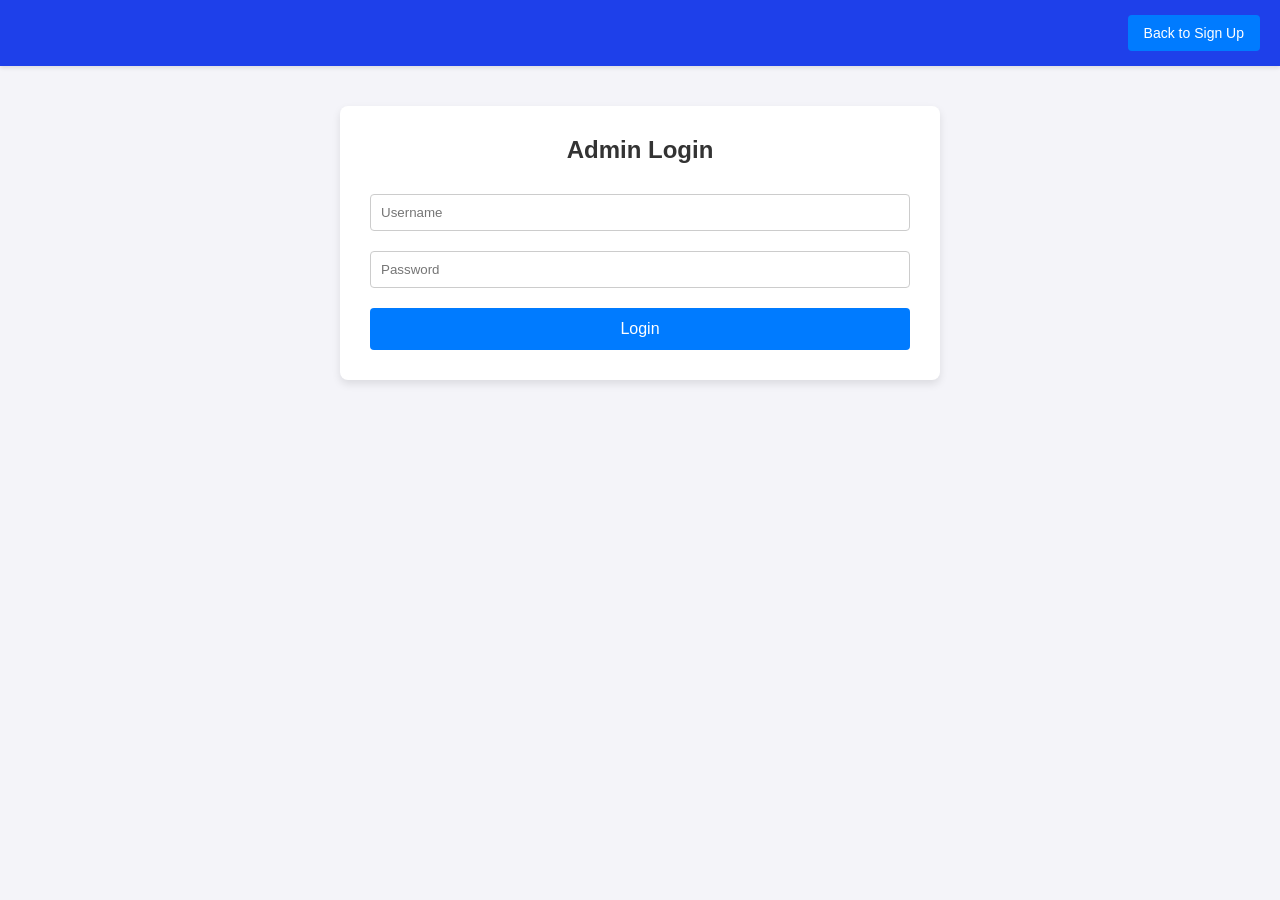
==== dashboard.html @ c77ca958 "Initial commit" ====
<!DOCTYPE html>
<html lang="en">
<head>
    <meta charset="UTF-8">
    <title>Dashboard</title>
    <link rel="stylesheet" href="style.css">
</head>
<body>
    <header>
        <button id="logoutBtn" class="header-btn" style="background: #d4211e;">Logout</button>
    </header>

    <div class="container" style="max-width: 800px;">
        <h2>Admin Dashboard</h2>
        <table>
            <thead>
                <tr>
                    <th>Username</th>
                    <th>Email</th>
                    <th>Role</th>
                    <th>Password (Hashed)</th>
                    <th>Delete</th>
                    <th>Promote</th>
                </tr>
            </thead>
            <tbody id="dashboardBody">
                <!-- User rows injected here -->
            </tbody>
        </table>
    </div>

    <script>
        // Security Check: Redirect to login if not authenticated
        if (sessionStorage.getItem('isAdminLoggedIn') !== 'true') {
            window.location.href = 'login.html';
        }

        const dashboardBody = document.getElementById('dashboardBody');
        const logoutBtn = document.getElementById('logoutBtn');
        let users = JSON.parse(localStorage.getItem('users')) || [];

        function renderDashboard() {
            dashboardBody.innerHTML = ""; 
            users.forEach((user, index) => {
                const row = document.createElement('tr');
                if (user.role === "Member") {
                row.innerHTML = `
                    <td>${user.username}</td>
                    <td>${user.email}</td>
                    <td><strong>${user.role}</strong></td>
                    <td>${user.password.substring(0, 10)}...</td>
                    <td><button class="delete-btn" onclick="deleteUser(${index})">Delete</button></td>
                    <td><button class="promote-btn" onclick="promoteUser(${index})">Promote</button></td>
                `;
                }else{
                row.innerHTML = `
                    <td>${user.username}</td>
                    <td>${user.email}</td>
                    <td><strong>${user.role}</strong></td>
                    <td>${user.password.substring(0, 10)}...</td>
                    <td><button class="delete-btn" onclick="deleteUser(${index})">Delete</button></td>
                    <td><button class="demote-btn" onclick="demoteUser(${index})">Demote</button></td>
                    `;
                }
                dashboardBody.appendChild(row);
            });
        }

        // Delete User
        function deleteUser(index) {
            users.splice(index, 1);
            localStorage.setItem('users', JSON.stringify(users));
            renderDashboard();
        }

        //Promote User
        function promoteUser(index) {
            const userPromote = users.splice(index, 1)[0];
            userPromote.role = "Admin" ;
            users.push(userPromote);
            localStorage.setItem('users', JSON.stringify(users));
            renderDashboard();

        }

        //Demote User
        function demoteUser(index) {
            const userPromote = users.splice(index, 1)[0];
            userPromote.role = "Member" ;
            users.push(userPromote);
            localStorage.setItem('users', JSON.stringify(users));
            renderDashboard();

        }

        // Logout
        logoutBtn.addEventListener('click', () => {
            sessionStorage.removeItem('isAdminLoggedIn'); // Destroy session
            window.location.href = 'index.html'; // Send back to home
        });

        // Initial render
        renderDashboard();
    </script>
</body>
</html>
---- style.css ----
body { font-family: Arial, sans-serif; background: #f4f4f9; margin: 0; padding: 0; display: flex; flex-direction: column; align-items: center; }
header { width: 100%; background-color: rgb(30, 64, 234); padding: 15px 20px; box-sizing: border-box; display: flex; justify-content: flex-end; box-shadow: 0 2px 4px rgba(0,0,0,0.1); }
.header-btn { background: #007BFF; color: white; text-decoration: none; border: none; padding: 10px 16px; border-radius: 4px; cursor: pointer; font-size: 14px; }
.header-btn:hover { background: #0056b3; }
.container { background: white; padding: 30px; border-radius: 8px; box-shadow: 0 4px 8px rgba(0,0,0,0.1); width: 100%; max-width: 600px; margin-top: 40px; box-sizing: border-box; }
h2 { text-align: center; color: #333; margin-top: 0; }
input, select { width: 100%; padding: 10px; margin: 10px 0; border: 1px solid #ccc; border-radius: 4px; box-sizing: border-box; }
.submit-btn { width: 100%; padding: 12px; background: #28a745; color: white; border: none; border-radius: 4px; cursor: pointer; font-size: 16px; margin-top: 10px; }
.submit-btn:hover { background: #218838; }
.error { color: red; font-size: 14px; text-align: center; margin-bottom: 10px; }
.success { color: green; font-size: 14px; text-align: center; margin-bottom: 10px; }
table { width: 100%; border-collapse: collapse; margin-top: 20px; word-break: break-all; }
th, td { border: 1px solid #ddd; padding: 10px; text-align: left; }
th { background-color: rgb(30, 64, 234); color: white; }
.delete-btn { background: #dc3545; color: white; border: none; padding: 6px 12px; border-radius: 4px; cursor: pointer; }
.delete-btn:hover { background: #c82333; }
.promote-btn { background: #35dc3d; color: white; border: none; padding: 6px 12px; border-radius: 4px; cursor: pointer; }
.promote-btn:hover { background: #39b64c; }
.demote-btn { background: #dca235; color: white; border: none; padding: 6px 12px; border-radius: 4px; cursor: pointer; }
.demote-btn:hover { background: #b69339; }
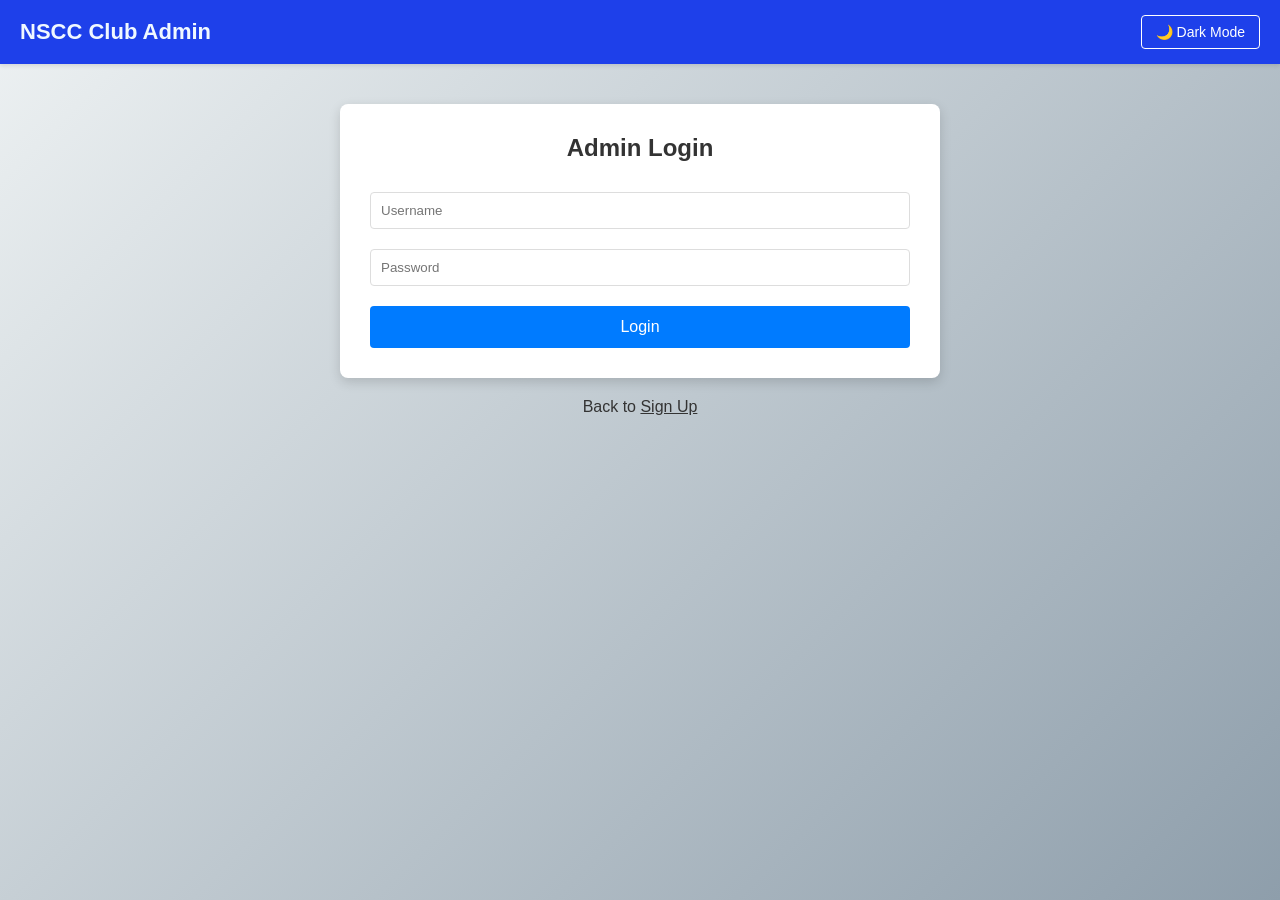
==== commit 51c7ca5b: "Updated styling and added dark mode toggle" ====
--- a/dashboard.html
+++ b/dashboard.html
@@ -7,6 +7,7 @@
 </head>
 <body>
     <header>
+        <button id="themeToggle" class="header-btn" style="background: transparent; border: 1px solid #fff;">🌙 Dark Mode</button>
         <button id="logoutBtn" class="header-btn" style="background: #d4211e;">Logout</button>
     </header>
 
@@ -20,7 +21,7 @@
                     <th>Role</th>
                     <th>Password (Hashed)</th>
                     <th>Delete</th>
-                    <th>Promote</th>
+                    <th>Action</th>
                 </tr>
             </thead>
             <tbody id="dashboardBody">
@@ -43,25 +44,31 @@
             dashboardBody.innerHTML = ""; 
             users.forEach((user, index) => {
                 const row = document.createElement('tr');
-                if (user.role === "Member") {
+                
+                const roleBadge = user.role === "Admin" 
+                    ? `<span class="badge badge-admin">Admin</span>` 
+                    : `<span class="badge badge-member">Member</span>`;
+                
+                const actionBtn = user.role === "Member"
+                    ? `<button class="icon-btn promote-btn" onclick="promoteUser(${index})" title="Promote to Admin">
+                        <svg width="14" height="14" viewBox="0 0 24 24" fill="none" stroke="currentColor" stroke-width="2"><path d="M12 19V5M5 12l7-7 7 7"/></svg> Promote
+                       </button>`
+                    : `<button class="icon-btn demote-btn" onclick="demoteUser(${index})" title="Demote to Member">
+                        <svg width="14" height="14" viewBox="0 0 24 24" fill="none" stroke="currentColor" stroke-width="2"><path d="M12 5v14M5 12l7 7 7-7"/></svg> Demote
+                       </button>`;
+
                 row.innerHTML = `
                     <td>${user.username}</td>
                     <td>${user.email}</td>
-                    <td><strong>${user.role}</strong></td>
+                    <td>${roleBadge}</td>
                     <td>${user.password.substring(0, 10)}...</td>
-                    <td><button class="delete-btn" onclick="deleteUser(${index})">Delete</button></td>
-                    <td><button class="promote-btn" onclick="promoteUser(${index})">Promote</button></td>
+                    <td>
+                        <button class="icon-btn delete-btn" onclick="deleteUser(${index})" title="Delete User">
+                            <svg width="14" height="14" viewBox="0 0 24 24" fill="none" stroke="currentColor" stroke-width="2"><polyline points="3 6 5 6 21 6"/><path d="M19 6v14a2 2 0 0 1-2 2H7a2 2 0 0 1-2-2V6m3 0V4a2 2 0 0 1 2-2h4a2 2 0 0 1 2 2v2"/></svg> Delete
+                        </button>
+                    </td>
+                    <td>${actionBtn}</td>
                 `;
-                }else{
-                row.innerHTML = `
-                    <td>${user.username}</td>
-                    <td>${user.email}</td>
-                    <td><strong>${user.role}</strong></td>
-                    <td>${user.password.substring(0, 10)}...</td>
-                    <td><button class="delete-btn" onclick="deleteUser(${index})">Delete</button></td>
-                    <td><button class="demote-btn" onclick="demoteUser(${index})">Demote</button></td>
-                    `;
-                }
                 dashboardBody.appendChild(row);
             });
         }
@@ -73,31 +80,47 @@
             renderDashboard();
         }
 
-        //Promote User
+        // Promote User
         function promoteUser(index) {
             const userPromote = users.splice(index, 1)[0];
-            userPromote.role = "Admin" ;
+            userPromote.role = "Admin";
             users.push(userPromote);
             localStorage.setItem('users', JSON.stringify(users));
             renderDashboard();
-
         }
 
-        //Demote User
+        // Demote User
         function demoteUser(index) {
             const userPromote = users.splice(index, 1)[0];
-            userPromote.role = "Member" ;
+            userPromote.role = "Member";
             users.push(userPromote);
             localStorage.setItem('users', JSON.stringify(users));
             renderDashboard();
-
         }
 
         // Logout
         logoutBtn.addEventListener('click', () => {
-            sessionStorage.removeItem('isAdminLoggedIn'); // Destroy session
-            window.location.href = 'index.html'; // Send back to home
+            sessionStorage.removeItem('isAdminLoggedIn');
+            window.location.href = 'index.html';
         });
+
+        // Theme Toggle Script
+        const themeToggle = document.getElementById('themeToggle');
+        const savedTheme = localStorage.getItem('theme') || 'light';
+        
+        document.documentElement.setAttribute('data-theme', savedTheme);
+        if (themeToggle) {
+            themeToggle.textContent = savedTheme === 'dark' ? '☀️ Light Mode' : '🌙 Dark Mode';
+            
+            themeToggle.addEventListener('click', () => {
+                const activeTheme = document.documentElement.getAttribute('data-theme');
+                const newTheme = activeTheme === 'dark' ? 'light' : 'dark';
+                
+                document.documentElement.setAttribute('data-theme', newTheme);
+                localStorage.setItem('theme', newTheme);
+                themeToggle.textContent = newTheme === 'dark' ? '☀️ Light Mode' : '🌙 Dark Mode';
+            });
+        }
 
         // Initial render
         renderDashboard();
--- a/style.css
+++ b/style.css
@@ -1,20 +1,212 @@
-body { font-family: Arial, sans-serif; background: #f4f4f9; margin: 0; padding: 0; display: flex; flex-direction: column; align-items: center; }
-header { width: 100%; background-color: rgb(30, 64, 234); padding: 15px 20px; box-sizing: border-box; display: flex; justify-content: flex-end; box-shadow: 0 2px 4px rgba(0,0,0,0.1); }
-.header-btn { background: #007BFF; color: white; text-decoration: none; border: none; padding: 10px 16px; border-radius: 4px; cursor: pointer; font-size: 14px; }
-.header-btn:hover { background: #0056b3; }
-.container { background: white; padding: 30px; border-radius: 8px; box-shadow: 0 4px 8px rgba(0,0,0,0.1); width: 100%; max-width: 600px; margin-top: 40px; box-sizing: border-box; }
-h2 { text-align: center; color: #333; margin-top: 0; }
-input, select { width: 100%; padding: 10px; margin: 10px 0; border: 1px solid #ccc; border-radius: 4px; box-sizing: border-box; }
-.submit-btn { width: 100%; padding: 12px; background: #28a745; color: white; border: none; border-radius: 4px; cursor: pointer; font-size: 16px; margin-top: 10px; }
-.submit-btn:hover { background: #218838; }
-.error { color: red; font-size: 14px; text-align: center; margin-bottom: 10px; }
-.success { color: green; font-size: 14px; text-align: center; margin-bottom: 10px; }
-table { width: 100%; border-collapse: collapse; margin-top: 20px; word-break: break-all; }
-th, td { border: 1px solid #ddd; padding: 10px; text-align: left; }
-th { background-color: rgb(30, 64, 234); color: white; }
-.delete-btn { background: #dc3545; color: white; border: none; padding: 6px 12px; border-radius: 4px; cursor: pointer; }
+:root {
+    --bg-gradient: linear-gradient(135deg, #eef2f3 0%, #8e9eab 100%);
+    --card-bg: #ffffff;
+    --text-color: #333333;
+    --border-color: #ddd;
+    --row-even: #f9f9f9;
+    --row-hover: #eef2f7;
+    --header-bg: rgb(30, 64, 234);
+    --header-text: #ffffff;
+}
+
+[data-theme="dark"] {
+    --bg-gradient: linear-gradient(135deg, #1e1e2f 0%, #0f0f1a 100%);
+    --card-bg: #2a2a3d;
+    --text-color: #e0e0e0;
+    --border-color: #44445c;
+    --row-even: #232334;
+    --row-hover: #32324a;
+    --header-bg: #181824;
+    --header-text: #e0e0e0;
+}
+
+body {
+    font-family: Arial, sans-serif;
+    background: var(--bg-gradient);
+    color: var(--text-color);
+    margin: 0;
+    padding: 0;
+    min-height: 100vh;
+    display: flex;
+    flex-direction: column;
+    align-items: center;
+    transition: background 0.3s ease, color 0.3s ease;
+}
+
+header {
+    width: 100%;
+    background-color: var(--header-bg);
+    padding: 15px 20px;
+    box-sizing: border-box;
+    display: flex;
+    justify-content: space-between;
+    align-items: center;
+    box-shadow: 0 2px 4px rgba(0,0,0,0.1);
+    transition: background-color 0.3s ease;
+}
+
+.header-btn {
+    background: #007BFF;
+    color: white;
+    text-decoration: none;
+    border: none;
+    padding: 8px 14px;
+    border-radius: 4px;
+    cursor: pointer;
+    font-size: 14px;
+}
+
+.container {
+    background: var(--card-bg);
+    padding: 30px;
+    border-radius: 8px;
+    box-shadow: 0 4px 12px rgba(0,0,0,0.15);
+    width: 100%;
+    max-width: 600px;
+    margin-top: 40px;
+    box-sizing: border-box;
+    transition: background 0.3s ease;
+}
+
+h2 {
+    text-align: center;
+    color: var(--text-color);
+    margin-top: 0;
+}
+
+/* Focus Glow & Active States */
+input, select {
+    width: 100%;
+    padding: 10px;
+    margin: 10px 0;
+    border: 1px solid var(--border-color);
+    border-radius: 4px;
+    background: var(--card-bg);
+    color: var(--text-color);
+    box-sizing: border-box;
+    transition: border-color 0.2s ease, box-shadow 0.2s ease;
+}
+
+input:focus, select:focus {
+    outline: none;
+    border-color: #007BFF;
+    box-shadow: 0 0 0 3px rgba(0, 123, 255, 0.25);
+}
+
+/* Button Micro-Interactions */
+button, .header-btn, .submit-btn {
+    cursor: pointer;
+    transition: transform 0.2s ease, box-shadow 0.2s ease, background-color 0.2s ease;
+}
+
+button:hover, .header-btn:hover, .submit-btn:hover {
+    transform: translateY(-2px);
+    box-shadow: 0 4px 10px rgba(0,0,0,0.2);
+}
+
+button:active, .header-btn:active, .submit-btn:active {
+    transform: translateY(0);
+    box-shadow: none;
+}
+
+.submit-btn {
+    width: 100%;
+    padding: 12px;
+    background: #28a745;
+    color: white;
+    border: none;
+    border-radius: 4px;
+    font-size: 16px;
+    margin-top: 10px;
+}
+
+.submit-btn:hover {
+    background: #218838;
+}
+
+/* Notification Animations */
+@keyframes slideDown {
+    from {
+        opacity: 0;
+        transform: translateY(-8px);
+    }
+    to {
+        opacity: 1;
+        transform: translateY(0);
+    }
+}
+
+.error, .success {
+    font-size: 14px;
+    text-align: center;
+    margin-bottom: 10px;
+    animation: slideDown 0.3s ease-out forwards;
+}
+
+.error { color: #dc3545; }
+.success { color: #28a745; }
+
+/* Table Styling, Zebra Striping & Row Hover */
+table {
+    width: 100%;
+    border-collapse: collapse;
+    margin-top: 20px;
+    word-break: break-all;
+}
+
+th, td {
+    border: 1px solid var(--border-color);
+    padding: 10px;
+    text-align: left;
+}
+
+th {
+    background-color: var(--header-bg);
+    color: white;
+}
+
+tbody tr:nth-child(even) {
+    background-color: var(--row-even);
+}
+
+tbody tr:hover {
+    background-color: var(--row-hover);
+}
+
+/* Role Status Badges */
+.badge {
+    padding: 4px 8px;
+    border-radius: 12px;
+    font-size: 12px;
+    font-weight: bold;
+    display: inline-block;
+}
+
+.badge-admin {
+    background-color: #e0e7ff;
+    color: #3730a3;
+}
+
+.badge-member {
+    background-color: #dcfce7;
+    color: #166534;
+}
+
+/* Icon Buttons */
+.icon-btn {
+    border: none;
+    padding: 6px 10px;
+    border-radius: 4px;
+    color: white;
+    display: inline-flex;
+    align-items: center;
+    gap: 4px;
+    font-size: 13px;
+}
+
+.delete-btn { background: #dc3545; }
 .delete-btn:hover { background: #c82333; }
-.promote-btn { background: #35dc3d; color: white; border: none; padding: 6px 12px; border-radius: 4px; cursor: pointer; }
-.promote-btn:hover { background: #39b64c; }
-.demote-btn { background: #dca235; color: white; border: none; padding: 6px 12px; border-radius: 4px; cursor: pointer; }
-.demote-btn:hover { background: #b69339; }+.promote-btn { background: #28a745; }
+.promote-btn:hover { background: #218838; }
+.demote-btn { background: #ffc107; color: #212529; }
+.demote-btn:hover { background: #e0a800; }
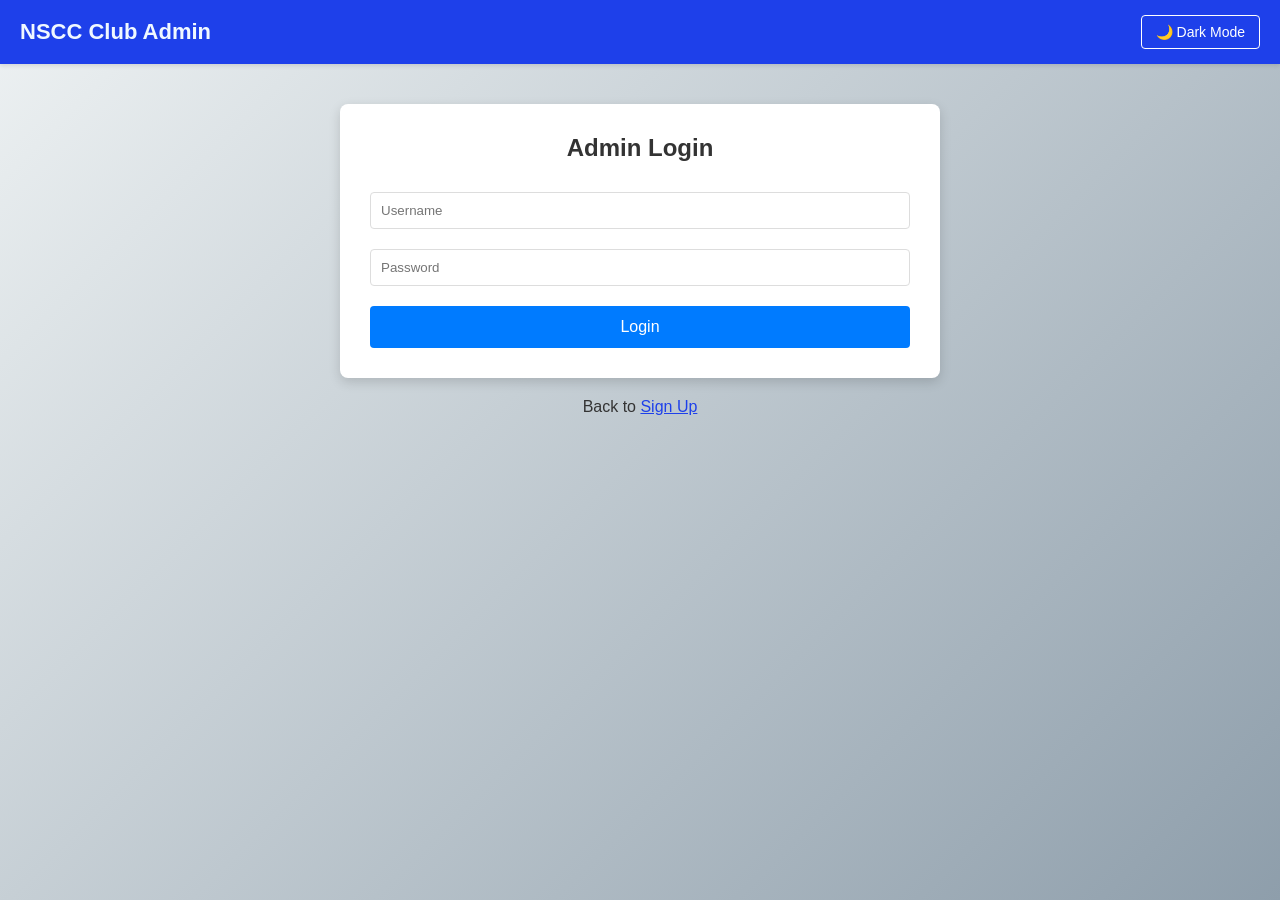
==== commit ce039645: "slightly changed visuals and made it such that the first account registered is an admin. also added " ====
--- a/dashboard.html
+++ b/dashboard.html
@@ -4,6 +4,7 @@
     <meta charset="UTF-8">
     <title>Dashboard</title>
     <link rel="stylesheet" href="style.css">
+    <link rel="icon" type="image/x-icon" href="page_icon.png">
 </head>
 <body>
     <header>
@@ -76,6 +77,9 @@
         // Delete User
         function deleteUser(index) {
             users.splice(index, 1);
+            let totalUsers = Number(localStorage.getItem('total-users') || 0);
+            totalUsers--;
+            localStorage.setItem('total-users', totalUsers)
             localStorage.setItem('users', JSON.stringify(users));
             renderDashboard();
         }
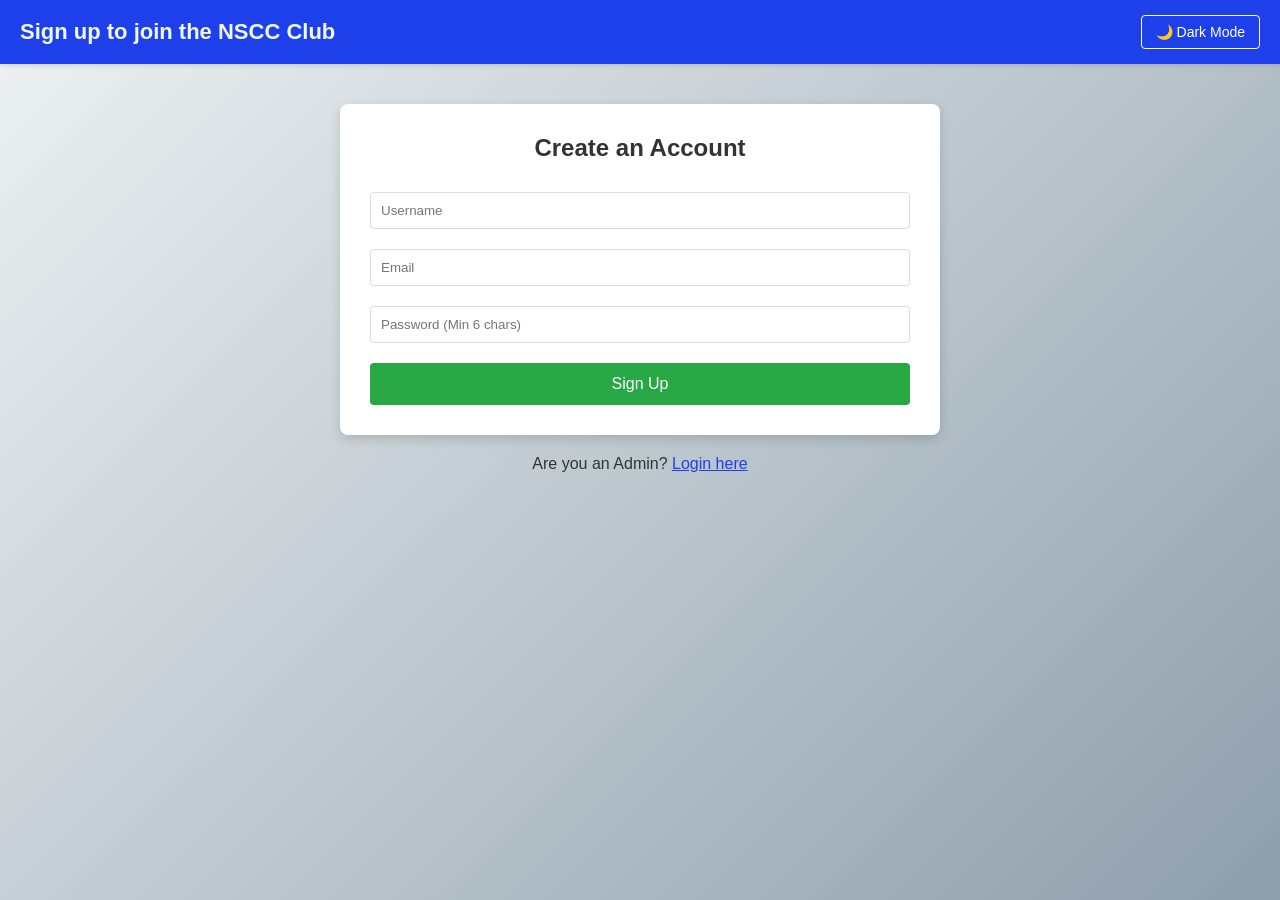
==== commit b46add75: "fixed the bug where if the admin demoted themself or deleted their account and logged out there woul" ====
--- a/dashboard.html
+++ b/dashboard.html
@@ -20,27 +20,34 @@
                     <th>Username</th>
                     <th>Email</th>
                     <th>Role</th>
-                    <th>Password (Hashed)</th>
                     <th>Delete</th>
                     <th>Action</th>
                 </tr>
             </thead>
             <tbody id="dashboardBody">
-                <!-- User rows injected here -->
+                <!--User rows entered here-->
             </tbody>
         </table>
     </div>
 
+    <script src="utils.js"></script>
     <script>
+
+        // Initialising theme for page
+        initTheme();
+
         // Security Check: Redirect to login if not authenticated
         if (sessionStorage.getItem('isAdminLoggedIn') !== 'true') {
-            window.location.href = 'login.html';
+            window.location.href = 'index.html';
         }
 
         const dashboardBody = document.getElementById('dashboardBody');
         const logoutBtn = document.getElementById('logoutBtn');
         let users = JSON.parse(localStorage.getItem('users')) || [];
+        const currentUser = sessionStorage.getItem('currentUser');
+        const totalAdmins = parseInt(localStorage.getItem('total-admins')) || 0;
 
+        //Function to display all the details of the members
         function renderDashboard() {
             dashboardBody.innerHTML = ""; 
             users.forEach((user, index) => {
@@ -50,24 +57,47 @@
                     ? `<span class="badge badge-admin">Admin</span>` 
                     : `<span class="badge badge-member">Member</span>`;
                 
-                const actionBtn = user.role === "Member"
-                    ? `<button class="icon-btn promote-btn" onclick="promoteUser(${index})" title="Promote to Admin">
+                let actionBtn;
+                let deleteBtn;
+
+                if (user.username === currentUser) {
+                    actionBtn = " ";
+                    deleteBtn = " ";
+                } else if (totalAdmins <= 1 && user.role === "Admin") {
+                    actionBtn = " ";
+                    deleteBtn = " ";
+                } else if (user.role === "Admin") {
+                    actionBtn = `<button class="icon-btn demote-btn" onclick="toggleRole(${index})" title="Demote to Member">
+                                    <svg width="14" height="14" viewBox="0 0 24 24" fill="none" stroke="currentColor" stroke-width="2"><path d="M12 5v14M5 12l7 7 7-7"/></svg> Demote
+                                 </button>`;
+                    deleteBtn = `<button class="icon-btn delete-btn" onclick="deleteUser(${index})" title="Delete User">
+                                    <svg width="14" height="14" viewBox="0 0 24 24" fill="none" stroke="currentColor" stroke-width="2"><polyline points="3 6 5 6 21 6"/><path d="M19 6v14a2 2 0 0 1-2 2H7a2 2 0 0 1-2-2V6m3 0V4a2 2 0 0 1 2-2h4a2 2 0 0 1 2 2v2"/></svg> Delete
+                                </button>`;
+                } else if (user.role === "Member") {
+                    actionBtn = `<button class="icon-btn promote-btn" onclick="toggleRole(${index})" title="Promote to Admin">
+                                    <svg width="14" height="14" viewBox="0 0 24 24" fill="none" stroke="currentColor" stroke-width="2"><path d="M12 19V5M5 12l7-7 7 7"/></svg> Promote
+                                 </button>`;
+                    deleteBtn = `<button class="icon-btn delete-btn" onclick="deleteUser(${index})" title="Delete User">
+                                    <svg width="14" height="14" viewBox="0 0 24 24" fill="none" stroke="currentColor" stroke-width="2"><polyline points="3 6 5 6 21 6"/><path d="M19 6v14a2 2 0 0 1-2 2H7a2 2 0 0 1-2-2V6m3 0V4a2 2 0 0 1 2-2h4a2 2 0 0 1 2 2v2"/></svg> Delete
+                                </button>`;
+                }
+                /*user.username === currentUser ? actionBtn = " " : actionBtn = totalAdmins <= 1 ? " " : user.role === "Member"
+                    ? `<button class="icon-btn promote-btn" onclick="toggleRole(${index})" title="Promote to Admin">
                         <svg width="14" height="14" viewBox="0 0 24 24" fill="none" stroke="currentColor" stroke-width="2"><path d="M12 19V5M5 12l7-7 7 7"/></svg> Promote
                        </button>`
-                    : `<button class="icon-btn demote-btn" onclick="demoteUser(${index})" title="Demote to Member">
+                    : `<button class="icon-btn demote-btn" onclick="toggleRole(${index})" title="Demote to Member">
                         <svg width="14" height="14" viewBox="0 0 24 24" fill="none" stroke="currentColor" stroke-width="2"><path d="M12 5v14M5 12l7 7 7-7"/></svg> Demote
                        </button>`;
+
+                user.username === currentUser ? deleteBtn = " " : deleteBtn = totalAdmins <= 1 ? " " : `<button class="icon-btn delete-btn" onclick="deleteUser(${index})" title="Delete User">
+                        <svg width="14" height="14" viewBox="0 0 24 24" fill="none" stroke="currentColor" stroke-width="2"><polyline points="3 6 5 6 21 6"/><path d="M19 6v14a2 2 0 0 1-2 2H7a2 2 0 0 1-2-2V6m3 0V4a2 2 0 0 1 2-2h4a2 2 0 0 1 2 2v2"/></svg> Delete
+                    </button>`;*/
 
                 row.innerHTML = `
                     <td>${user.username}</td>
                     <td>${user.email}</td>
                     <td>${roleBadge}</td>
-                    <td>${user.password.substring(0, 10)}...</td>
-                    <td>
-                        <button class="icon-btn delete-btn" onclick="deleteUser(${index})" title="Delete User">
-                            <svg width="14" height="14" viewBox="0 0 24 24" fill="none" stroke="currentColor" stroke-width="2"><polyline points="3 6 5 6 21 6"/><path d="M19 6v14a2 2 0 0 1-2 2H7a2 2 0 0 1-2-2V6m3 0V4a2 2 0 0 1 2-2h4a2 2 0 0 1 2 2v2"/></svg> Delete
-                        </button>
-                    </td>
+                    <td>${deleteBtn}</td>
                     <td>${actionBtn}</td>
                 `;
                 dashboardBody.appendChild(row);
@@ -77,54 +107,27 @@
         // Delete User
         function deleteUser(index) {
             users.splice(index, 1);
-            let totalUsers = Number(localStorage.getItem('total-users') || 0);
-            totalUsers--;
-            localStorage.setItem('total-users', totalUsers)
             localStorage.setItem('users', JSON.stringify(users));
             renderDashboard();
         }
 
-        // Promote User
-        function promoteUser(index) {
-            const userPromote = users.splice(index, 1)[0];
-            userPromote.role = "Admin";
-            users.push(userPromote);
-            localStorage.setItem('users', JSON.stringify(users));
-            renderDashboard();
-        }
-
-        // Demote User
-        function demoteUser(index) {
-            const userPromote = users.splice(index, 1)[0];
-            userPromote.role = "Member";
-            users.push(userPromote);
+        // Promote/Demote User
+        function toggleRole(index) {
+            users[index].role = users[index].role === "Admin" ? "Member" : "Admin";
             localStorage.setItem('users', JSON.stringify(users));
             renderDashboard();
         }
 
         // Logout
         logoutBtn.addEventListener('click', () => {
+            sessionStorage.removeItem('currentUser');
             sessionStorage.removeItem('isAdminLoggedIn');
             window.location.href = 'index.html';
         });
 
-        // Theme Toggle Script
-        const themeToggle = document.getElementById('themeToggle');
-        const savedTheme = localStorage.getItem('theme') || 'light';
-        
-        document.documentElement.setAttribute('data-theme', savedTheme);
-        if (themeToggle) {
-            themeToggle.textContent = savedTheme === 'dark' ? '☀️ Light Mode' : '🌙 Dark Mode';
-            
-            themeToggle.addEventListener('click', () => {
-                const activeTheme = document.documentElement.getAttribute('data-theme');
-                const newTheme = activeTheme === 'dark' ? 'light' : 'dark';
-                
-                document.documentElement.setAttribute('data-theme', newTheme);
-                localStorage.setItem('theme', newTheme);
-                themeToggle.textContent = newTheme === 'dark' ? '☀️ Light Mode' : '🌙 Dark Mode';
-            });
-        }
+        // Updating the total number of admins in localStorage
+        const updatedTotalAdmins = users.filter(u => u.role === "Admin").length;
+        localStorage.setItem('total-admins', updatedTotalAdmins);
 
         // Initial render
         renderDashboard();
